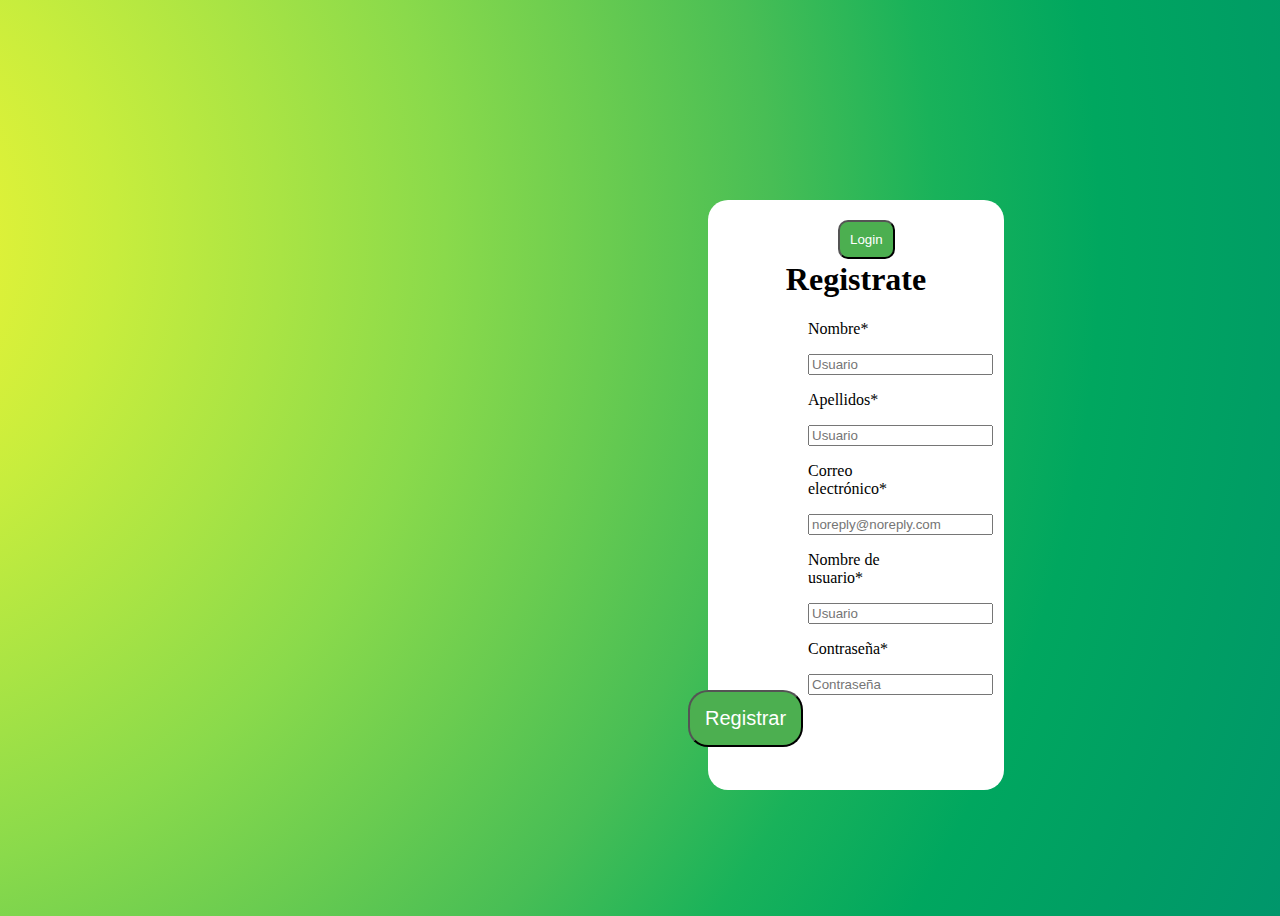
==== Registro.html @ 4d4baa4a "subida archivos" ====
<!doctype html>
<html>
<head>
<meta charset="utf-8">
<title>Login/Register</title>
	<link rel="stylesheet" href="Style2.css">
</head>

<body>
	<div id="Inicio">
		<h1 class="Inicio_de_sesion">Registrate</h1>
		<form class="Inicio">
			<p>Nombre*</p>
			<input class="nombre" type="text" placeholder="Usuario">
			<p>Apellidos*</p>
			<input class="Apellido" type="text" placeholder="Usuario">
			<p>Correo electrónico*</p>
			<input class="correo" type="email" placeholder="noreply@noreply.com">
			<p>Nombre de usuario*</p>
			<input class="usuario" type="text" placeholder="Usuario">
			<p>Contraseña*</p>
			<input type="password" placeholder="Contraseña">
			<button class="enviar" type="submit"> Registrar </button>
			<button class="Login">Login</button>
		</form>
	</div>
	<script type="text/javascript" src="Js.js"></script>
</body>
</html>
---- Style2.css ----
#Inicio{
	top: 200px;
	position: absolute;
	height: 550px;
	width: 20%;
	margin: auto 700px;
	border-radius: 20px;
	padding: 20px;
	background: white;

}
body{
	height: 100vh;
	width: 100%;
	background-image: radial-gradient(circle at -16.45% 25.82%, #fff533 0, #e4f237 10%, #c7ed3d 20%, #a9e444 30%, #8ada4b 40%, #6acc50 50%, #48be55 60%, #19b25a 70%, #00a75f 80%, #009e64 90%, #00966b 100%);
}
.Inicio_de_sesion{
	text-align: center;
	position: relative;
	top: 20px;
}
.Inicio{
	position: relative;
	top: 20px;
	margin: auto 80px;
}
.enviar{
	background-color: #4CAF50;
	color: white;
	position: absolute;
	top: 370px;
	border-radius: 20px;
	padding: 15px;
	font-size: 20px;
	margin-left: -120px;
	
}

.Login{
	background-color: #4CAF50;
	color: white;
	margin-left: 30px;
	border-radius: 10px;
	position: absolute;
	top: -100px;
	padding: 10px;
}
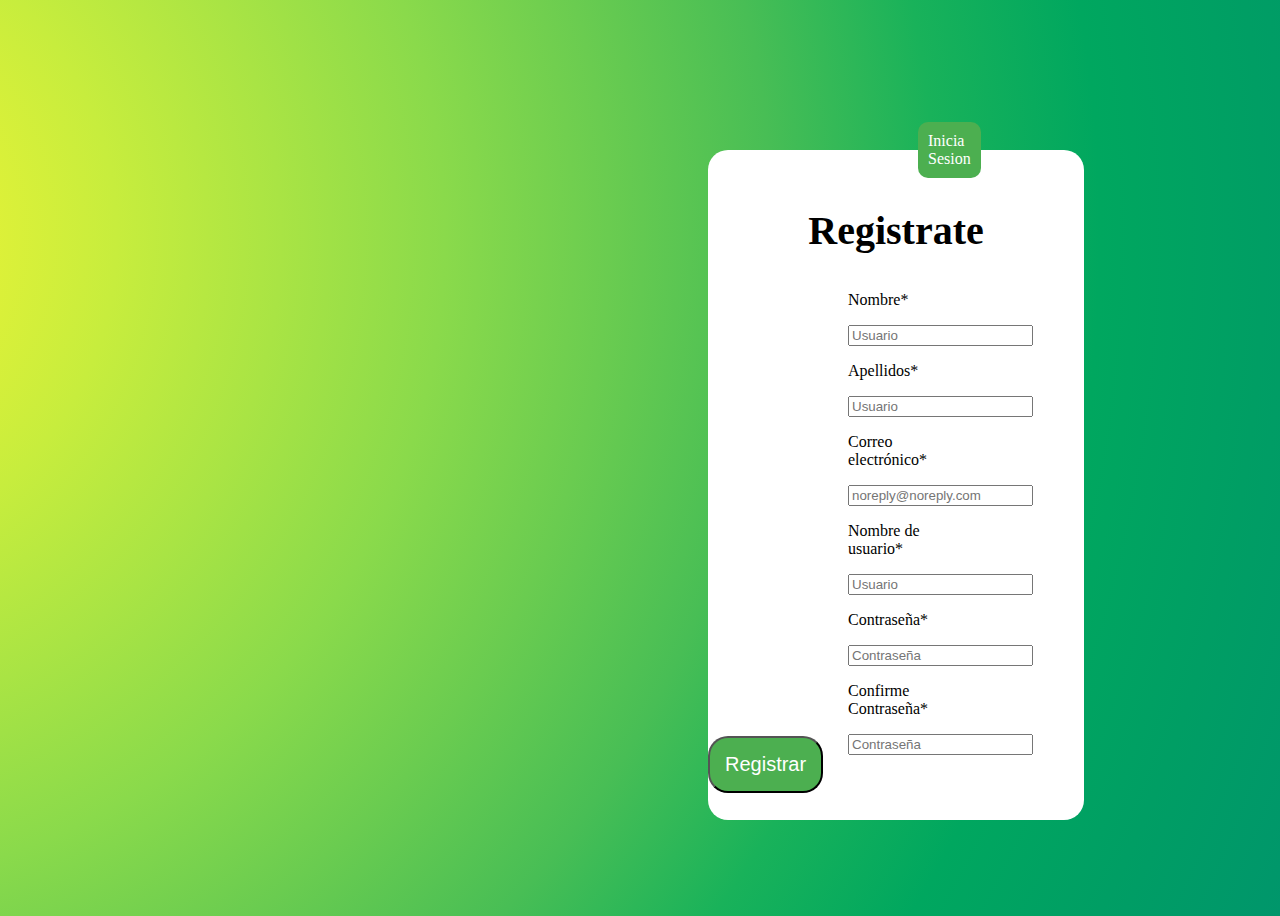
==== commit 53c39994: "subida archivos 2" ====
--- a/Registro.html
+++ b/Registro.html
@@ -20,8 +20,10 @@
 			<input class="usuario" type="text" placeholder="Usuario">
 			<p>Contraseña*</p>
 			<input type="password" placeholder="Contraseña">
+			<p>Confirme Contraseña*</p>
+			<input type="password" placeholder="Contraseña">
 			<button class="enviar" type="submit"> Registrar </button>
-			<button class="Login">Login</button>
+			<a class="Login" href="Index.html">Inicia Sesion</a>
 		</form>
 	</div>
 	<script type="text/javascript" src="Js.js"></script>
--- a/Style2.css
+++ b/Style2.css
@@ -1,11 +1,11 @@
 #Inicio{
-	top: 200px;
+	top: 150px;
 	position: absolute;
 	height: 550px;
 	width: 20%;
 	margin: auto 700px;
 	border-radius: 20px;
-	padding: 20px;
+	padding: 60px;
 	background: white;
 
 }
@@ -15,33 +15,37 @@
 	background-image: radial-gradient(circle at -16.45% 25.82%, #fff533 0, #e4f237 10%, #c7ed3d 20%, #a9e444 30%, #8ada4b 40%, #6acc50 50%, #48be55 60%, #19b25a 70%, #00a75f 80%, #009e64 90%, #00966b 100%);
 }
 .Inicio_de_sesion{
+	font-size: 40px;
 	text-align: center;
 	position: relative;
-	top: 20px;
+	top: -30px;
 }
 .Inicio{
 	position: relative;
-	top: 20px;
+	top: -20px;
 	margin: auto 80px;
 }
 .enviar{
 	background-color: #4CAF50;
 	color: white;
 	position: absolute;
-	top: 370px;
+	top: 445px;
 	border-radius: 20px;
 	padding: 15px;
 	font-size: 20px;
-	margin-left: -120px;
+	margin-left: -140px;
 	
 }
 
 .Login{
+	text-decoration:none;
 	background-color: #4CAF50;
 	color: white;
-	margin-left: 30px;
+	margin-left: 70px;
 	border-radius: 10px;
 	position: absolute;
-	top: -100px;
+	top: -169px;
 	padding: 10px;
-}+}
+
+.Login:hover{-webkit-transform:scale(1.3);transform:scale(1.3);}
